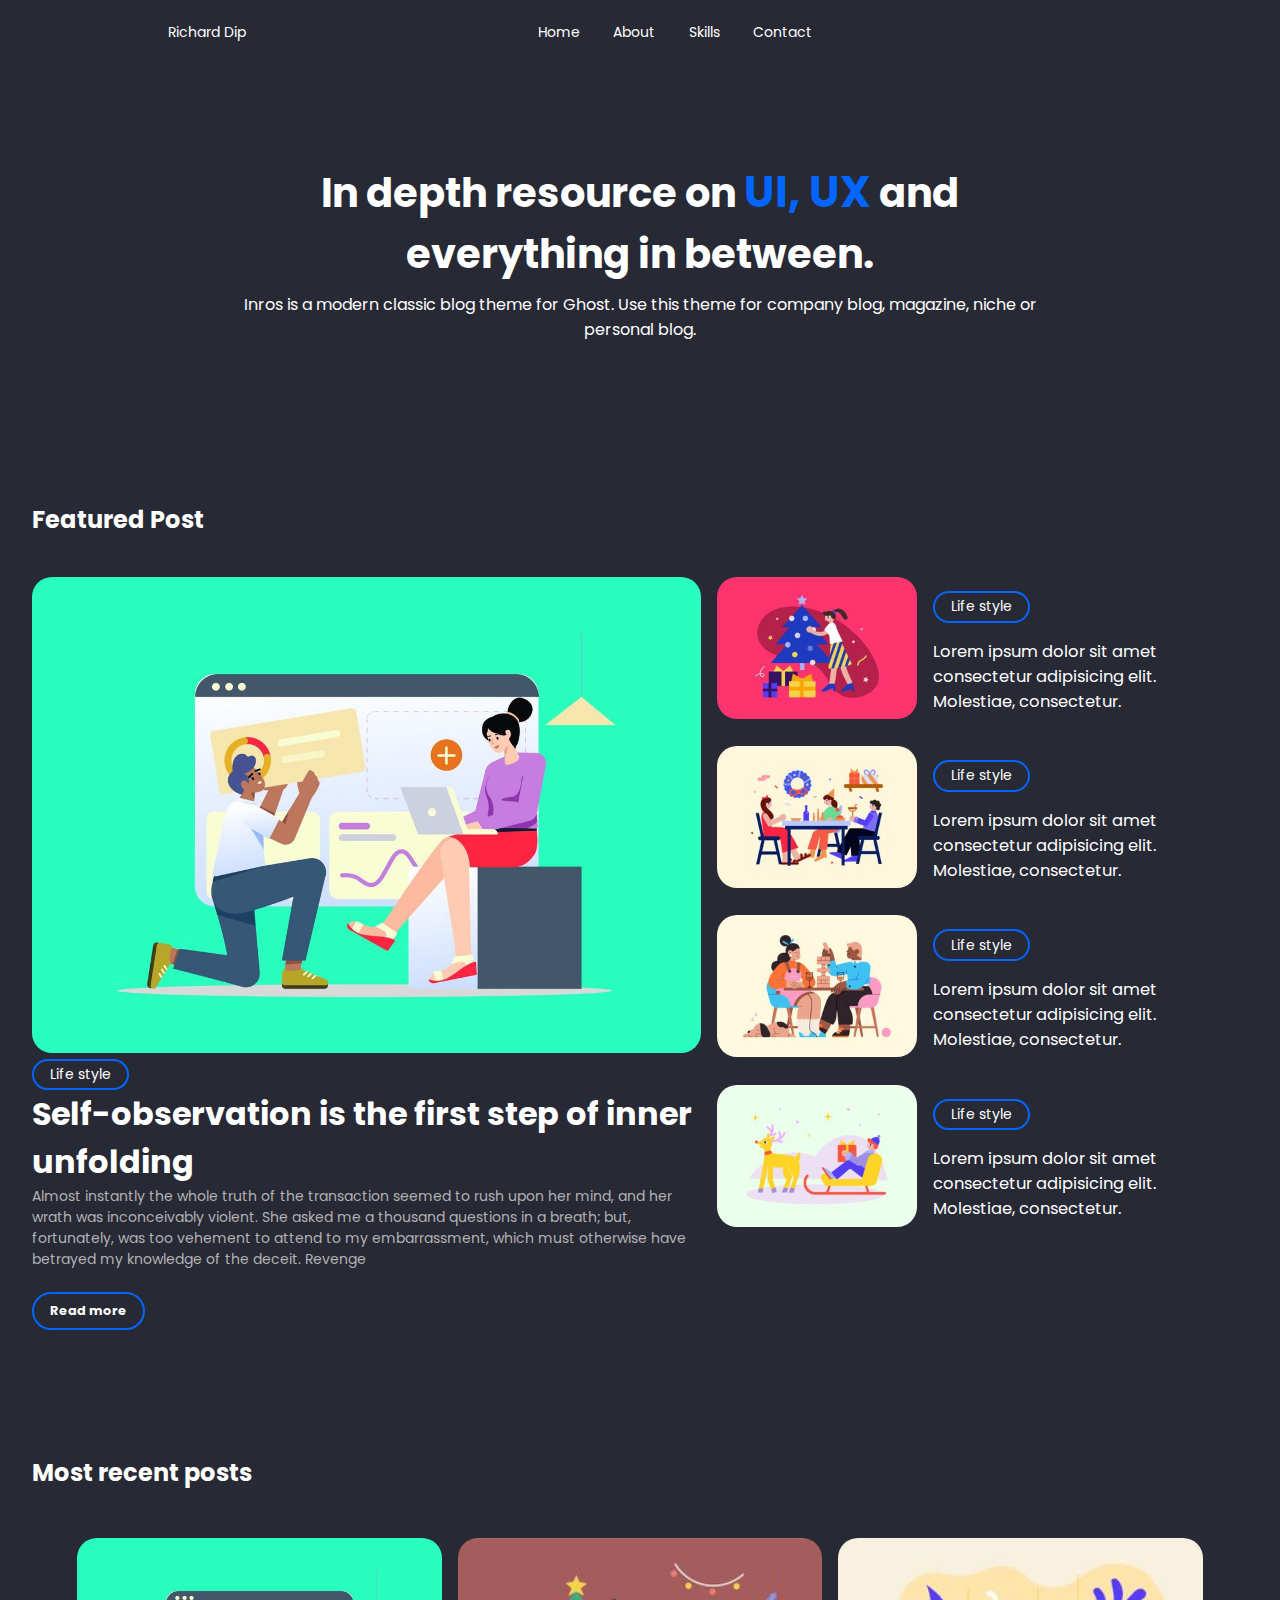
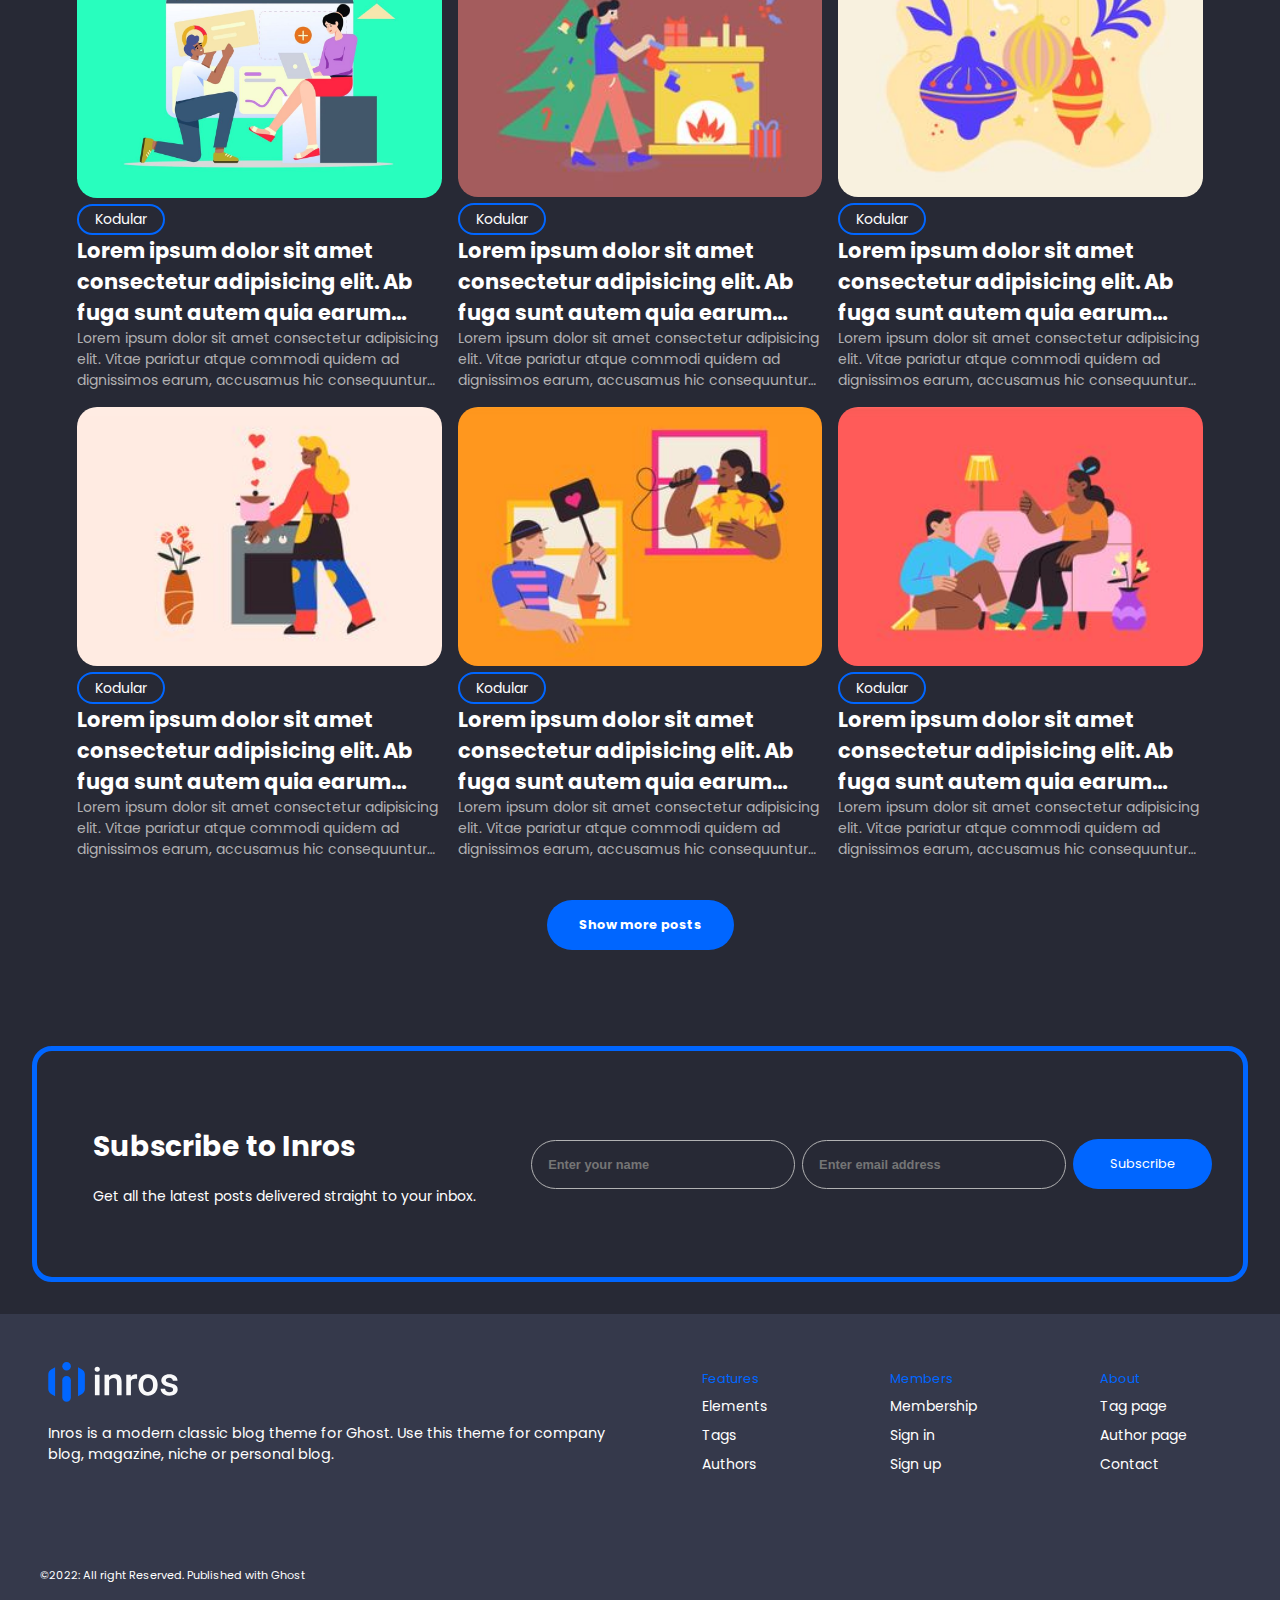
==== index.html @ c72eb29f "m" ====
<!DOCTYPE html>
<html lang="en">

<head>
    <meta charset="UTF-8">
    <meta http-equiv="X-UA-Compatible" content="IE=edge">
    <meta name="viewport" content="width=device-width, initial-scale=1.0">
    <title>Blog</title>
    <link rel="stylesheet" href="https://unpkg.com/swiper@8/swiper-bundle.min.css" />
    <script src="https://unpkg.com/swiper@8/swiper-bundle.min.js"></script>
    <link rel="stylesheet" href="css/hadder-footer.css">
    <link rel="stylesheet" href="css/index.css">
</head>

<body>
    <header class="header">
        <a href="#" class="header__logo">Richard Dip</a>

        <ion-icon name="menu-outline" class="header__toggle" id="nav-toggle"></ion-icon>

        <nav class="nav" id="nav-menu">
            <div class="nav__content bd-grid">

                <ion-icon name="close-outline" class="nav__close" id="nav-close"></ion-icon>

                <div class="nav__perfil">
                    <div class="nav__img">
                        <img src="images/Frame 7.png" alt="">
                    </div>

                    <div>
                        <a href="#" class="nav__name">Richard Dip</a>
                        <span class="nav__profesion">Web designer</span>
                    </div>
                </div>

                <div class="nav__menu">
                    <ul class="nav__list">
                        <li class="nav__item"><a href="#" class="nav__link">Home</a></li>
                        <li class="nav__item"><a href="#About" class="nav__link">About</a></li>
                        <li class="nav__item"><a href="#Skills" class="nav__link">Skills</a></li>
                        <li class="nav__item"><a href="#Footer" class="nav__link">Contact</a></li>
                    </ul>
                </div>

                <div class="nav__social">
                    <a href="#" class="nav__social-icon">
                        <ion-icon name="logo-facebook"></ion-icon>
                    </a>
                    <a href="#" class="nav__social-icon">
                        <ion-icon name="logo-instagram"></ion-icon>
                    </a>
                    <a href="#" class="nav__social-icon">
                        <ion-icon name="logo-youtube"></ion-icon>
                    </a>
                </div>
            </div>
        </nav>
    </header>




    <div class="home">
        <h1>In depth resource on <span>UI, UX</span> and everything in between.</h1>
        <p>Inros is a modern classic blog theme for Ghost. Use this theme for company blog, magazine, niche or personal
            blog. </p>
    </div>



    <div class="featured">
        <h5>Featured Post</h5>
        <div class="flexbox">
            <div class="mainpost">
                <a href="">
                    <img src="images/image-2.jpg" alt="">
                    <p class="category">Life style</p>
                    <h2>Self-observation is the first step of inner unfolding</h2>
                    <p>Almost instantly the whole truth of the transaction seemed to rush upon her mind, and her wrath
                        was
                        inconceivably violent. She asked me a thousand questions in a breath; but, fortunately, was too
                        vehement to attend to my embarrassment, which must otherwise have betrayed my knowledge of the
                        deceit. Revenge</p>
                    <h5 class="redmore">Read more</h5>
                </a>

            </div>
            <div class="morepost">
                <a href="">
                    <div class="items">
                        <img src="images/image-12.jpg" alt="">
                        <div class="content">
                            <p>Life style</p>
                            <h3>Lorem ipsum dolor sit amet consectetur adipisicing elit. Molestiae, consectetur.</h3>
                        </div>
                    </div>
                </a><a href="">
                    <div class="items">
                        <img src="images/image-13.jpg" alt="">
                        <div class="content">
                            <p>Life style</p>
                            <h3>Lorem ipsum dolor sit amet consectetur adipisicing elit. Molestiae, consectetur.</h3>
                        </div>
                    </div>
                </a><a href="">
                    <div class="items">
                        <img src="images/image-16.jpg" alt="">
                        <div class="content">
                            <p>Life style</p>
                            <h3>Lorem ipsum dolor sit amet consectetur adipisicing elit. Molestiae, consectetur.</h3>
                        </div>
                    </div>
                </a><a href="">
                    <div class="items">
                        <img src="images/image-19.jpg" alt="">
                        <div class="content">
                            <p>Life style</p>
                            <h3>Lorem ipsum dolor sit amet consectetur adipisicing elit. Molestiae, consectetur.</h3>
                        </div>
                    </div>
                </a>



            </div>
        </div>
    </div>

    <div class="mostrecent">
        <h5>Most recent posts</h5>
        <div class="flexbox">
            <div class="items">
                <img src="images/image-2.jpg" alt="">
                <p class="category">Kodular</p>
                <h2>Lorem ipsum dolor sit amet consectetur adipisicing elit. Ab fuga sunt autem quia earum consequatur?
                </h2>
                <p>Lorem ipsum dolor sit amet consectetur adipisicing elit. Vitae pariatur atque commodi quidem ad
                    dignissimos earum, accusamus hic consequuntur mollitia ipsa sed. Explicabo, laudantium?</p>
            </div>
            <div class="items">
                <img src="images/image-20.jpg" alt="">
                <p class="category">Kodular</p>
                <h2>Lorem ipsum dolor sit amet consectetur adipisicing elit. Ab fuga sunt autem quia earum consequatur?
                </h2>
                <p>Lorem ipsum dolor sit amet consectetur adipisicing elit. Vitae pariatur atque commodi quidem ad
                    dignissimos earum, accusamus hic consequuntur mollitia ipsa sed. Explicabo, laudantium?</p>
            </div>
            <div class="items">
                <img src="images/image-21-1.jpg" alt="">
                <p class="category">Kodular</p>
                <h2>Lorem ipsum dolor sit amet consectetur adipisicing elit. Ab fuga sunt autem quia earum consequatur?
                </h2>
                <p>Lorem ipsum dolor sit amet consectetur adipisicing elit. Vitae pariatur atque commodi quidem ad
                    dignissimos earum, accusamus hic consequuntur mollitia ipsa sed. Explicabo, laudantium?</p>
            </div>
            <div class="items">
                <img src="images/image-23.jpg" alt="">
                <p class="category">Kodular</p>
                <h2>Lorem ipsum dolor sit amet consectetur adipisicing elit. Ab fuga sunt autem quia earum consequatur?
                </h2>
                <p>Lorem ipsum dolor sit amet consectetur adipisicing elit. Vitae pariatur atque commodi quidem ad
                    dignissimos earum, accusamus hic consequuntur mollitia ipsa sed. Explicabo, laudantium?</p>
            </div>
            <div class="items">
                <img src="images/image-6.jpg" alt="">
                <p class="category">Kodular</p>
                <h2>Lorem ipsum dolor sit amet consectetur adipisicing elit. Ab fuga sunt autem quia earum consequatur?
                </h2>
                <p>Lorem ipsum dolor sit amet consectetur adipisicing elit. Vitae pariatur atque commodi quidem ad
                    dignissimos earum, accusamus hic consequuntur mollitia ipsa sed. Explicabo, laudantium?</p>
            </div>
            <div class="items">
                <img src="images/image-7.jpg" alt="">
                <p class="category">Kodular</p>
                <h2>Lorem ipsum dolor sit amet consectetur adipisicing elit. Ab fuga sunt autem quia earum consequatur?
                </h2>
                <p>Lorem ipsum dolor sit amet consectetur adipisicing elit. Vitae pariatur atque commodi quidem ad
                    dignissimos earum, accusamus hic consequuntur mollitia ipsa sed. Explicabo, laudantium?</p>
            </div>
        </div>

        <center>
            <div class="showmore">Show more posts</div>
        </center>

    </div>

    <div class="subcribe">
        <div class="contants">
            <h1>Subscribe to Inros</h1>
            <p>Get all the latest posts delivered straight to your inbox. </p>
        </div>
        <form action="" class="form">
            <div class="formdiv">
                <input type="text" placeholder="Enter your name">
                <input type="text" placeholder="Enter email address">
                <div class="submite"><span>Subscribe</span></div>
            </div>
        </form>

    </div>




    <div class="footer">
        <div class="details">
            <img src="images/logo.svg" alt="">
            <p>Inros is a modern classic blog theme for Ghost. Use this theme for company blog, magazine, niche or
                personal blog. </p>
            <div class="nav__social">
                <a href="#" class="nav__social-icon">
                    <ion-icon name="logo-facebook"></ion-icon>
                </a>
                <a href="#" class="nav__social-icon">
                    <ion-icon name="logo-instagram"></ion-icon>
                </a>
                <a href="#" class="nav__social-icon">
                    <ion-icon name="logo-youtube"></ion-icon>
                </a>
            </div>
        </div>
        <div class="linksdiv">
            <ul class="bootomlist">
            <li class="active">Features</li>
            <li><a href="#">Elements</a></li>
            <li><a href="#">Tags</a></li>
            <li><a href="#">Authors</a></li>
        </ul>
        <ul class="bootomlist">
            <li class="active">Members</li>
            <li><a href="#">Membership</a></li>
            <li><a href="#">Sign in</a></li>
            <li><a href="#">Sign up</a></li>
        </ul>
        <ul class="bootomlist">
            <li class="active">About</li>
            <li><a href="#">Tag page</a></li>
            <li><a href="#">Author page</a></li>
            <li><a href="#">Contact</a></li>
        </ul>
        </div>
        <div class="copyright">
            <p>&copy;2022: All right Reserved. Published with Ghost</p>
        </div>
        
    </div>









    <script src="https://unpkg.com/ionicons@5.1.2/dist/ionicons.js"></script>
    <script src="js/nav.js"></script>
</body>

</html>
---- css/hadder-footer.css ----
/*===== GOOGLE FONTS =====*/
@import url("https://fonts.googleapis.com/css2?family=Poppins:wght@400;500&display=swap");
/*===== VARIABLES CSS =====*/
:root {
  --header-height: 3rem;
  /*===== Colores =====*/
  --first-color: #0066FF;
  --dark-color: #272935;
  --dark-color-alt: #35394b;
  --text-light-color: #b2b2b3;
  --white-color: #ffffff;
  /*===== Fuente y tipografia =====*/
  --body-font: 'Poppins', sans-serif;
  --normal-font-size: 14px;
  --small-font-size: 13px;
  /*===== z index =====*/
  --z-fixed: 100;
}

::-webkit-scrollbar {
  width: 0;
  display: none;
  height: 0;
}

html {
  scroll-behavior: smooth;
}

@media screen and (min-width: 768px) {
  :root {
    --normal-font-size: 14px;
    --small-font-size: 12px;
  }
}

/*===== BASE =====*/
*,
::before,
::after {
  -webkit-box-sizing: border-box;
  box-sizing: border-box;
}

body {
  scroll-behavior: smooth !important;
  margin: var(--header-height) 0 0 0;
  font-family: var(--body-font);
  font-size: var(--normal-font-size);
  background-color: var(--dark-color);
  color: var(--white-color);
  overflow-x: hidden;
  width: 100vw;
}

ul {
  margin: 0;
  padding: 0;
  list-style: none;
}

a {
  text-decoration: none;
}

img {
  max-width: 100%;
  height: auto;
}

.row {
  display: -webkit-box;
  display: -ms-flexbox;
  display: flex;
  -ms-flex-wrap: wrap;
      flex-wrap: wrap;
  -webkit-box-pack: center;
      -ms-flex-pack: center;
          justify-content: center;
}

.bd-grid {
  max-width: 1024px;
  display: -ms-grid;
  display: grid;
  -ms-grid-columns: 100%;
  grid-template-columns: 100%;
  margin-left: 1.5rem;
  margin-right: 1.5rem;
}

/*===== HEADER =====*/
.header {
  width: 100%;
  height: var(--header-height);
  position: fixed;
  top: 0;
  left: 0;
  padding: 0 1.5rem;
  background-color: var(--dark-color);
  z-index: var(--z-fixed);
  display: -webkit-box;
  display: -ms-flexbox;
  display: flex;
  -webkit-box-pack: justify;
      -ms-flex-pack: justify;
          justify-content: space-between;
  -webkit-box-align: center;
      -ms-flex-align: center;
          align-items: center;
}

.header__logo {
  color: var(--white-color);
}

.header__toggle {
  font-size: 1.5rem;
  color: var(--white-color);
  cursor: pointer;
}

/*===== NAV =====*/
@media screen and (max-width: 768px) {
  .nav {
    position: fixed;
    top: 0;
    left: -100%;
    background-color: var(--dark-color);
    color: var(--white-color);
    width: 100%;
    height: 100vh;
    padding: 1.5rem 0;
    z-index: var(--z-fixed);
    -webkit-transition: .5s;
    transition: .5s;
  }
}

.nav__content {
  height: 100%;
  -ms-grid-rows: max-content 1fr max-content;
  grid-template-rows: -webkit-max-content 1fr -webkit-max-content;
  grid-template-rows: max-content 1fr max-content;
  row-gap: 2rem;
}

.nav__close {
  position: absolute;
  right: 1.5rem;
  font-size: 1.3rem;
  padding: .25rem;
  background-color: var(--dark-color-alt);
  border-radius: 50%;
  cursor: pointer;
}

.nav__img {
  -webkit-box-pack: center;
      -ms-flex-pack: center;
          justify-content: center;
  padding-top: .25rem;
  margin-bottom: .8rem;
  width: 56px;
  height: 56px;
  border-radius: 50%;
  overflow: hidden;
}

.nav__img img {
  width: 46px;
}

.nav__name {
  display: block;
  color: var(--white-color);
}

.nav__profesion {
  font-size: var(--small-font-size);
}

.nav__menu {
  -ms-flex-item-align: center;
  -ms-grid-row-align: center;
  align-self: center;
}

.nav__item {
  margin: 2.5rem 0;
}

.nav__link {
  color: var(--white-color);
}

.nav__social {
  padding-top: .5rem;
}

.nav__social-icon {
  font-size: 1.2rem;
  color: var(--white-color);
  margin-right: 1rem;
}

.nav__social-icon:hover {
  color: var(--first-color);
}

/*Aparecer menu*/
.show {
  left: 0;
}

/*Active menu*/
.active {
  color: var(--first-color);
}

/*===== MEDIA QUERIES =====*/
@media screen and (min-width: 768px) {
  body {
    margin: 0;
  }
  .header {
    height: calc(var(--header-height) + 1rem);
  }
  .header__logo,
  .header__toggle {
    display: none;
  }
  .nav {
    width: 100%;
  }
  .nav__content {
    grid-template-columns: repeat(3, -webkit-max-content);
    -ms-grid-columns: (max-content)[3];
        grid-template-columns: repeat(3, max-content);
    -ms-grid-rows: 1fr;
        grid-template-rows: 1fr;
    -webkit-column-gap: 1rem;
            column-gap: 1rem;
    -webkit-box-pack: justify;
        -ms-flex-pack: justify;
            justify-content: space-between;
  }
  .nav__close,
  .nav__profesion {
    display: none;
  }
  .nav__perfil {
    display: -webkit-box;
    display: -ms-flexbox;
    display: flex;
    -webkit-box-align: center;
    -ms-flex-align: center;
    align-items: center;
  }
  .nav__img {
    width: 32px;
    height: 32px;
    margin-right: .5rem;
    margin-bottom: 0;
    -webkit-box-align: center;
    -ms-flex-align: center;
    align-items: center;
  }
  .nav__img img {
    width: 26px;
  }
  .nav__list {
    display: -webkit-box;
    display: -ms-flexbox;
    display: flex;
  }
  .nav__item {
    margin: 0 .25rem;
  }
  .nav__link {
    padding: .5rem .8rem;
    border-radius: .25rem;
  }
  .nav__link:hover {
    color: var(--first-color);
  }
  .active {
    color: var(--first-color);
  }
}

@media screen and (min-width: 1024px) {
  .bd-grid {
    margin-left: auto;
    margin-right: auto;
  }
}

.footer {
  width: 100vw;
  background-color: var(--dark-color-alt);
  padding: 2rem;
  margin-top: 1rem;
  margin-bottom: 0;
  display: -webkit-box;
  display: -ms-flexbox;
  display: flex;
  -ms-flex-wrap: wrap;
      flex-wrap: wrap;
  -webkit-box-pack: space-evenly;
      -ms-flex-pack: space-evenly;
          justify-content: space-evenly;
}

.footer .details {
  width: 50%;
  padding: 1rem;
}

.footer .details img {
  max-width: 130px;
  width: 50%;
  min-width: 70px;
}

.footer .details p {
  font-size: .9rem;
  color: var(--white-color);
}

.footer .bootomlist {
  margin: 1rem !important;
  margin-bottom: 2rem;
}

.footer .bootomlist li {
  margin: .5rem 0;
}

.footer .bootomlist li a {
  -webkit-transition-duration: .3s;
          transition-duration: .3s;
}

.footer .bootomlist li a:hover {
  color: var(--first-color);
  text-decoration: underline;
}

.footer .bootomlist .active {
  font-size: .8rem;
}

.footer .linksdiv {
  display: -webkit-box;
  display: -ms-flexbox;
  display: flex;
  -ms-flex-wrap: wrap;
      flex-wrap: wrap;
  width: 50%;
  -ms-flex-pack: distribute;
      justify-content: space-around;
}

@media screen and (max-width: 780px) {
  .footer .details {
    width: 100%;
    padding: 0;
  }
  .footer .linksdiv {
    width: 100%;
  }
}

.footer .copyright {
  width: 100%;
  margin-top: 1rem;
  padding: .5rem;
}

.footer .copyright p {
  color: var(--white-color);
  font-size: .7rem;
}

.footer .copyright p a {
  color: var(--first-color);
}
/*# sourceMappingURL=hadder-footer.css.map */
---- css/index.css ----
a {
  color: var(--white-color);
}

.home {
  margin-top: 80px;
  width: 100vw;
  padding: 5rem 1rem;
  color: var(--white-color);
  display: -webkit-box;
  display: -ms-flexbox;
  display: flex;
  -webkit-box-pack: center;
      -ms-flex-pack: center;
          justify-content: center;
  -webkit-box-orient: vertical;
  -webkit-box-direction: normal;
      -ms-flex-direction: column;
          flex-direction: column;
  -webkit-box-align: center;
      -ms-flex-align: center;
          align-items: center;
  text-align: center;
}

.home h1 {
  font-size: 2.5rem;
  max-width: 700px;
  margin: 0;
}

.home h1 span {
  color: var(--first-color);
  font-size: 2.7rem;
}

.home p {
  font-size: 1rem;
  max-width: 800px;
  margin: .5rem 0;
}

.flexbox {
  display: -webkit-box;
  display: -ms-flexbox;
  display: flex;
  -ms-flex-wrap: wrap;
      flex-wrap: wrap;
  -webkit-box-pack: center;
      -ms-flex-pack: center;
          justify-content: center;
  -webkit-box-align: center;
      -ms-flex-align: center;
          align-items: center;
  width: 100%;
}

.featured {
  width: 100vw;
  padding: 2rem 2rem;
}

.featured .flexbox {
  -webkit-box-align: unset;
      -ms-flex-align: unset;
          align-items: unset;
}

.featured h5 {
  color: var(--white-color);
  font-size: 1.5rem;
}

.featured .mainpost {
  max-width: 55%;
}

.featured .mainpost img {
  border-radius: 20px;
  width: 100%;
}

.featured .mainpost h2 {
  font-size: 2rem;
  margin: 0;
}

.featured .mainpost h2:hover {
  text-decoration: underline;
}

.featured .mainpost p {
  color: var(--text-light-color);
  margin: 0;
}

.featured .mainpost .category {
  padding: .2rem 1rem;
  border-radius: 20px;
  border: 2px solid var(--first-color);
  width: -webkit-fit-content;
  width: -moz-fit-content;
  width: fit-content;
  -webkit-transition-duration: 0.3s;
          transition-duration: 0.3s;
  color: var(--white-color);
}

.featured .mainpost .redmore {
  border: 2px solid var(--first-color);
  padding: .5rem 1rem;
  border-radius: 20px;
  font-size: .8rem;
  width: -webkit-fit-content;
  width: -moz-fit-content;
  width: fit-content;
  -webkit-transition-duration: .3s;
          transition-duration: .3s;
}

.featured .mainpost .redmore:hover {
  background-color: var(--first-color);
}

.featured .morepost {
  width: 45%;
  padding: 1rem;
  padding-top: 0;
  min-height: 100%;
  min-width: 400px;
}

.featured .morepost .items {
  width: 100%;
  display: -webkit-box;
  display: -ms-flexbox;
  display: flex;
  margin-bottom: 1rem;
}

.featured .morepost .items img {
  width: 45%;
  border-radius: 20px;
  height: -webkit-fit-content;
  height: -moz-fit-content;
  height: fit-content;
  margin-right: 1rem;
  min-width: 200px;
}

.featured .morepost .items h3 {
  display: -webkit-box;
  font-weight: normal;
  overflow: hidden;
  text-overflow: ellipsis;
  -webkit-line-clamp: 3;
  -webkit-box-orient: vertical;
  -webkit-transition-duration: .3s;
          transition-duration: .3s;
}

.featured .morepost .items p {
  padding: .2rem 1rem;
  border-radius: 20px;
  border: 2px solid var(--first-color);
  width: -webkit-fit-content;
  width: -moz-fit-content;
  width: fit-content;
  -webkit-transition-duration: 0.3s;
          transition-duration: 0.3s;
}

.featured .morepost .items:hover .content h3 {
  text-decoration: underline;
}

.featured .morepost .items:hover .content p {
  background-color: var(--first-color);
}

@media screen and (max-width: 953px) {
  .featured .mainpost {
    width: 95%;
    max-width: 95%;
    margin-bottom: 3rem;
  }
  .featured .morepost {
    width: 95%;
    max-width: unset;
    min-width: auto;
    padding: 0;
  }
  .featured .morepost .items img {
    min-width: 150px;
  }
}

@media screen and (max-width: 400px) {
  .featured .morepost .items {
    -ms-flex-wrap: wrap;
        flex-wrap: wrap;
  }
  .featured .morepost .items img {
    width: 100%;
  }
  .featured .morepost .items .content {
    width: 100%;
  }
}

.mostrecent {
  width: 100vw;
  padding: 2rem 2rem;
  margin-bottom: 2rem;
}

.mostrecent h5 {
  color: var(--white-color);
  font-size: 1.5rem;
}

.mostrecent .flexbox {
  -webkit-box-align: unset;
      -ms-flex-align: unset;
          align-items: unset;
}

.mostrecent .flexbox .items {
  width: 100%;
  margin-bottom: 1rem;
  width: 30%;
  margin: .5rem;
}

.mostrecent .flexbox .items img {
  width: 100%;
  border-radius: 20px;
  height: -webkit-fit-content;
  height: -moz-fit-content;
  height: fit-content;
  margin-right: 1rem;
  min-width: 200px;
}

.mostrecent .flexbox .items h2 {
  display: -webkit-box;
  overflow: hidden;
  text-overflow: ellipsis;
  -webkit-line-clamp: 3;
  -webkit-box-orient: vertical;
  -webkit-transition-duration: .3s;
          transition-duration: .3s;
  margin: 0;
  color: var(--white-color);
}

.mostrecent .flexbox .items p {
  color: var(--text-light-color);
  margin: 0;
  display: -webkit-box;
  overflow: hidden;
  text-overflow: ellipsis;
  -webkit-line-clamp: 3;
  -webkit-box-orient: vertical;
  -webkit-transition-duration: .3s;
          transition-duration: .3s;
}

.mostrecent .flexbox .items .category {
  padding: .2rem 1rem;
  border-radius: 20px;
  border: 2px solid var(--first-color);
  width: -webkit-fit-content;
  width: -moz-fit-content;
  width: fit-content;
  -webkit-transition-duration: 0.3s;
          transition-duration: 0.3s;
  color: var(--white-color);
}

.mostrecent .flexbox .items:hover .content h3 {
  text-decoration: underline;
}

.mostrecent .flexbox .items:hover .content p {
  background-color: var(--first-color);
}

@media screen and (max-width: 953px) {
  .mostrecent .flexbox .items {
    width: 45%;
    margin: .5rem;
  }
}

@media screen and (max-width: 600px) {
  .mostrecent .flexbox .items {
    width: 95%;
    margin: .5rem 0;
  }
}

.mostrecent .showmore {
  border: none;
  border-radius: 30px;
  padding: 1rem 2rem;
  background-color: var(--first-color);
  color: var(--white-color);
  margin: 2rem;
  font-weight: bold;
  font-size: .8rem;
  width: -webkit-fit-content;
  width: -moz-fit-content;
  width: fit-content;
  cursor: pointer;
}

.subcribe {
  width: 95%;
  margin: 2rem auto;
  border: 5px solid var(--first-color);
  border-radius: 20px;
  padding: 1.5rem;
  display: -webkit-box;
  display: -ms-flexbox;
  display: flex;
  -ms-flex-wrap: wrap;
      flex-wrap: wrap;
  -webkit-box-align: center;
      -ms-flex-align: center;
          align-items: center;
}

.subcribe .contants {
  width: -webkit-fit-content;
  width: -moz-fit-content;
  width: fit-content;
  padding: 2rem;
  width: 40%;
}

.subcribe .form {
  width: 60%;
}

.subcribe .formdiv {
  width: 100%;
  display: -webkit-box;
  display: -ms-flexbox;
  display: flex;
  -ms-flex-wrap: wrap;
      flex-wrap: wrap;
  -webkit-box-align: center;
      -ms-flex-align: center;
          align-items: center;
  -webkit-box-pack: space-evenly;
      -ms-flex-pack: space-evenly;
          justify-content: space-evenly;
}

.subcribe .formdiv input {
  width: 38%;
  border: 1px solid var(--text-light-color);
  background-color: transparent;
  color: var(--text-light-color);
  border-radius: 30px;
  padding: 1rem;
  font-weight: bold;
  font-size: .8rem;
}

.subcribe .formdiv .submite {
  width: 20%;
  background-color: var(--first-color);
  color: var(--white-color);
  border-radius: 30px;
  padding: 1rem;
  display: -webkit-box;
  display: -ms-flexbox;
  display: flex;
  -webkit-box-pack: center;
      -ms-flex-pack: center;
          justify-content: center;
  -webkit-box-align: center;
      -ms-flex-align: center;
          align-items: center;
}

.subcribe .formdiv .submite span {
  font-size: .8rem;
}

@media screen and (max-width: 1000px) {
  .subcribe .contants {
    width: 100%;
  }
  .subcribe .form {
    width: 100%;
  }
}

@media screen and (max-width: 1000px) {
  .subcribe .formdiv input {
    width: 45%;
  }
  .subcribe .formdiv .submite {
    width: 95%;
    margin: 1.2rem;
  }
}

@media screen and (max-width: 1000px) {
  .subcribe .formdiv input {
    width: 100%;
    margin: .5rem 0;
  }
  .subcribe .formdiv .submite {
    width: 100%;
    margin: .5rem 0;
  }
}
/*# sourceMappingURL=index.css.map */
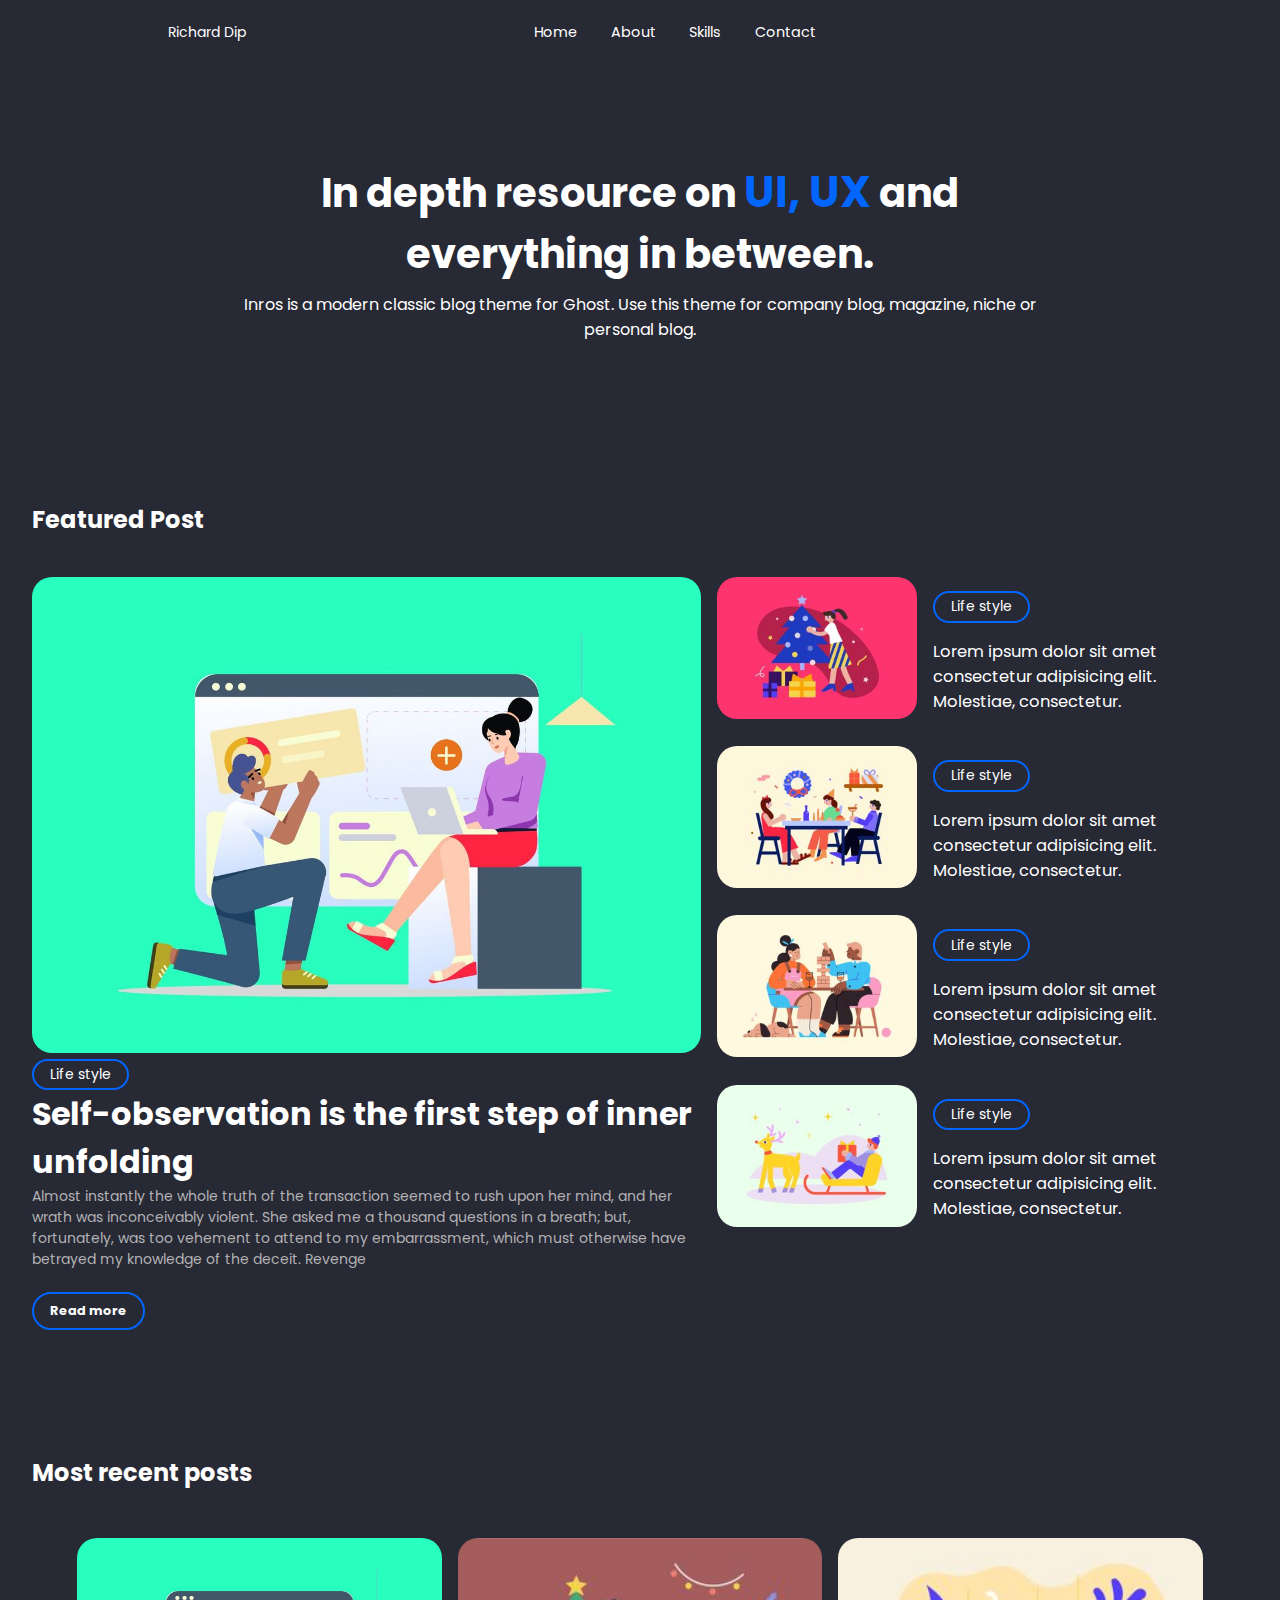
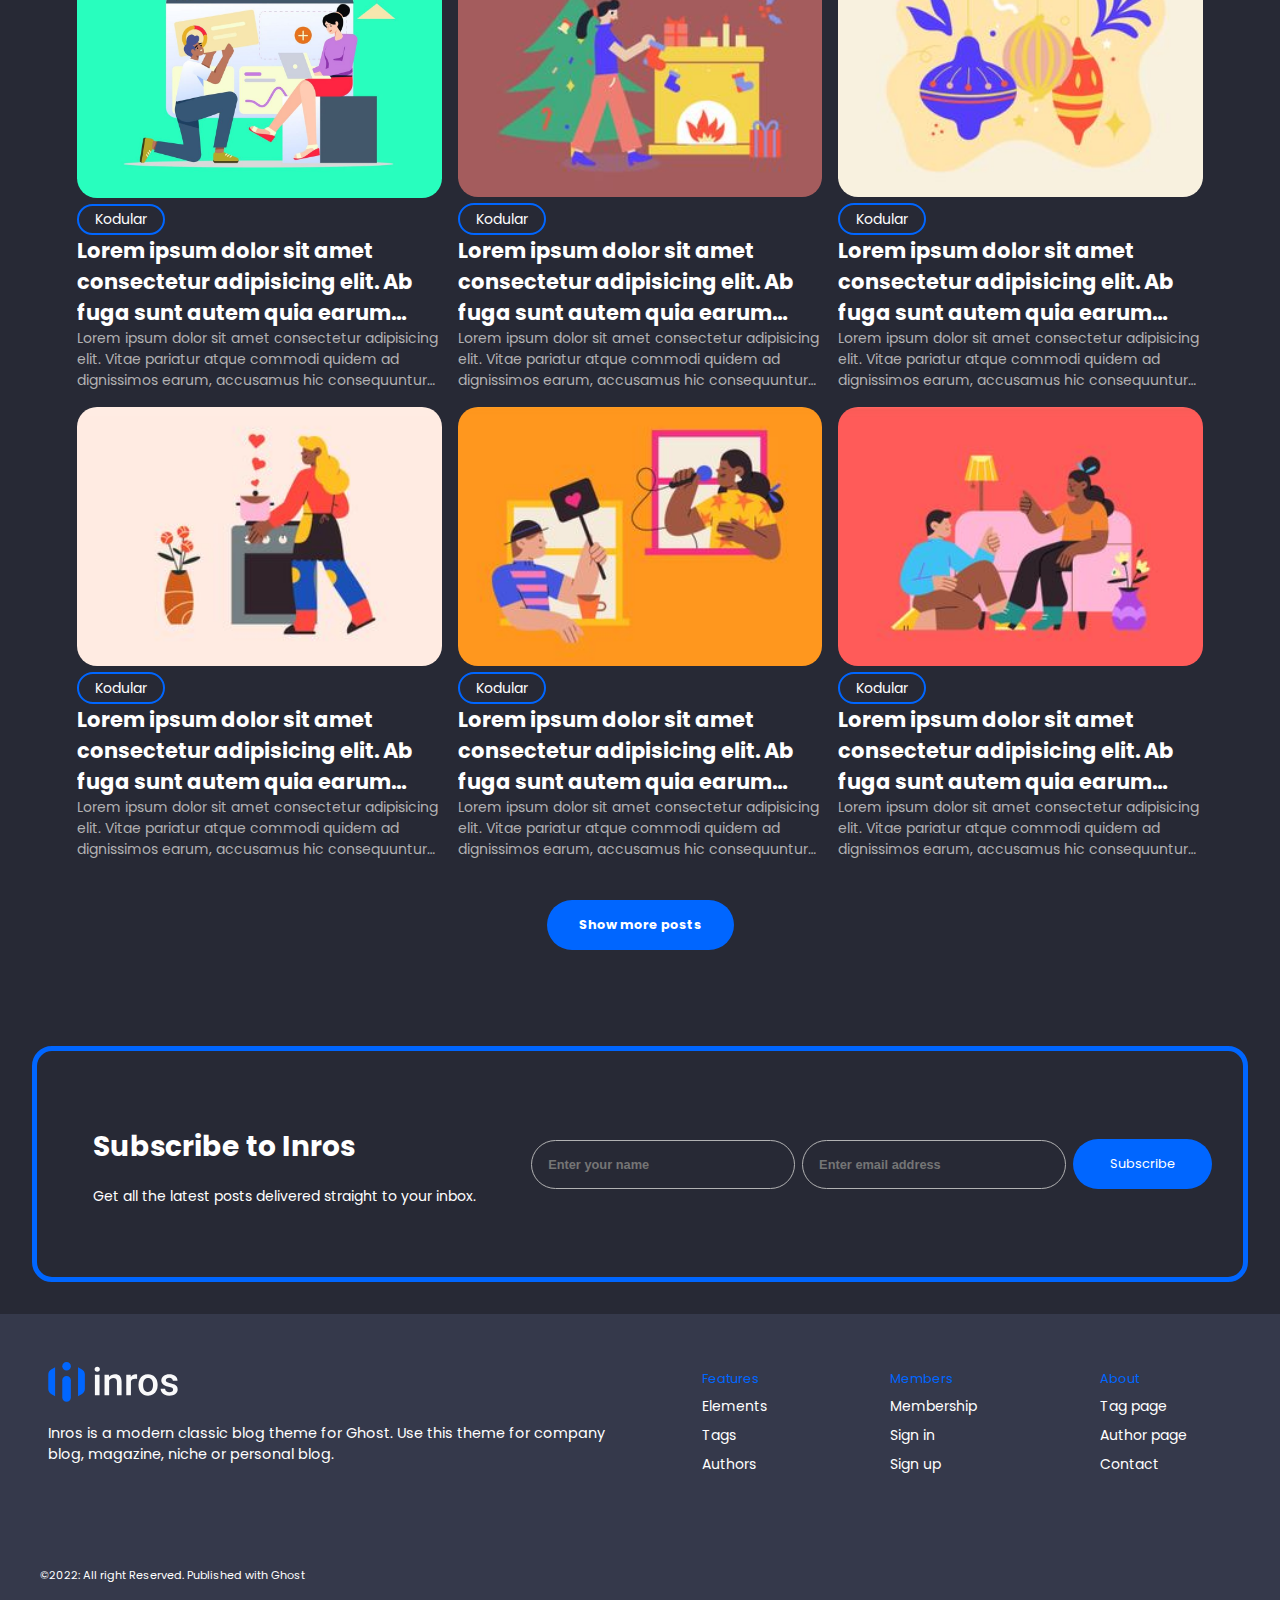
==== commit f911338e: "Naeem" ====
--- a/index.html
+++ b/index.html
@@ -205,7 +205,7 @@
 
 
     <div class="footer">
-        <div class="details">
+        <div class="detailsfoot">
             <img src="images/logo.svg" alt="">
             <p>Inros is a modern classic blog theme for Ghost. Use this theme for company blog, magazine, niche or
                 personal blog. </p>
--- a/css/hadder-footer.css
+++ b/css/hadder-footer.css
@@ -280,6 +280,7 @@
   .nav__link {
     padding: .5rem .8rem;
     border-radius: .25rem;
+    font-size: .9rem;
   }
   .nav__link:hover {
     color: var(--first-color);
@@ -293,6 +294,126 @@
   .bd-grid {
     margin-left: auto;
     margin-right: auto;
+  }
+}
+
+.flexbox {
+  display: -webkit-box;
+  display: -ms-flexbox;
+  display: flex;
+  -ms-flex-wrap: wrap;
+      flex-wrap: wrap;
+  -webkit-box-pack: center;
+      -ms-flex-pack: center;
+          justify-content: center;
+  -webkit-box-align: center;
+      -ms-flex-align: center;
+          align-items: center;
+  width: 100%;
+}
+
+.subcribe {
+  width: 95%;
+  margin: 2rem auto;
+  border: 5px solid var(--first-color);
+  border-radius: 20px;
+  padding: 1.5rem;
+  display: -webkit-box;
+  display: -ms-flexbox;
+  display: flex;
+  -ms-flex-wrap: wrap;
+      flex-wrap: wrap;
+  -webkit-box-align: center;
+      -ms-flex-align: center;
+          align-items: center;
+}
+
+.subcribe .contants {
+  width: -webkit-fit-content;
+  width: -moz-fit-content;
+  width: fit-content;
+  padding: 2rem;
+  width: 40%;
+}
+
+.subcribe .form {
+  width: 60%;
+}
+
+.subcribe .formdiv {
+  width: 100%;
+  display: -webkit-box;
+  display: -ms-flexbox;
+  display: flex;
+  -ms-flex-wrap: wrap;
+      flex-wrap: wrap;
+  -webkit-box-align: center;
+      -ms-flex-align: center;
+          align-items: center;
+  -webkit-box-pack: space-evenly;
+      -ms-flex-pack: space-evenly;
+          justify-content: space-evenly;
+}
+
+.subcribe .formdiv input {
+  width: 38%;
+  border: 1px solid var(--text-light-color);
+  background-color: transparent;
+  color: var(--text-light-color);
+  border-radius: 30px;
+  padding: 1rem;
+  font-weight: bold;
+  font-size: .8rem;
+}
+
+.subcribe .formdiv .submite {
+  width: 20%;
+  background-color: var(--first-color);
+  color: var(--white-color);
+  border-radius: 30px;
+  padding: 1rem;
+  display: -webkit-box;
+  display: -ms-flexbox;
+  display: flex;
+  -webkit-box-pack: center;
+      -ms-flex-pack: center;
+          justify-content: center;
+  -webkit-box-align: center;
+      -ms-flex-align: center;
+          align-items: center;
+}
+
+.subcribe .formdiv .submite span {
+  font-size: .8rem;
+}
+
+@media screen and (max-width: 1000px) {
+  .subcribe .contants {
+    width: 100%;
+  }
+  .subcribe .form {
+    width: 100%;
+  }
+}
+
+@media screen and (max-width: 1000px) {
+  .subcribe .formdiv input {
+    width: 45%;
+  }
+  .subcribe .formdiv .submite {
+    width: 95%;
+    margin: 1.2rem;
+  }
+}
+
+@media screen and (max-width: 1000px) {
+  .subcribe .formdiv input {
+    width: 100%;
+    margin: .5rem 0;
+  }
+  .subcribe .formdiv .submite {
+    width: 100%;
+    margin: .5rem 0;
   }
 }
 
@@ -312,18 +433,18 @@
           justify-content: space-evenly;
 }
 
-.footer .details {
+.footer .detailsfoot {
   width: 50%;
   padding: 1rem;
 }
 
-.footer .details img {
+.footer .detailsfoot img {
   max-width: 130px;
   width: 50%;
   min-width: 70px;
 }
 
-.footer .details p {
+.footer .detailsfoot p {
   font-size: .9rem;
   color: var(--white-color);
 }
@@ -363,7 +484,7 @@
 }
 
 @media screen and (max-width: 780px) {
-  .footer .details {
+  .footer .detailsfoot {
     width: 100%;
     padding: 0;
   }
--- a/css/index.css
+++ b/css/index.css
@@ -40,21 +40,6 @@
   margin: .5rem 0;
 }
 
-.flexbox {
-  display: -webkit-box;
-  display: -ms-flexbox;
-  display: flex;
-  -ms-flex-wrap: wrap;
-      flex-wrap: wrap;
-  -webkit-box-pack: center;
-      -ms-flex-pack: center;
-          justify-content: center;
-  -webkit-box-align: center;
-      -ms-flex-align: center;
-          align-items: center;
-  width: 100%;
-}
-
 .featured {
   width: 100vw;
   padding: 2rem 2rem;
@@ -314,109 +299,4 @@
   width: fit-content;
   cursor: pointer;
 }
-
-.subcribe {
-  width: 95%;
-  margin: 2rem auto;
-  border: 5px solid var(--first-color);
-  border-radius: 20px;
-  padding: 1.5rem;
-  display: -webkit-box;
-  display: -ms-flexbox;
-  display: flex;
-  -ms-flex-wrap: wrap;
-      flex-wrap: wrap;
-  -webkit-box-align: center;
-      -ms-flex-align: center;
-          align-items: center;
-}
-
-.subcribe .contants {
-  width: -webkit-fit-content;
-  width: -moz-fit-content;
-  width: fit-content;
-  padding: 2rem;
-  width: 40%;
-}
-
-.subcribe .form {
-  width: 60%;
-}
-
-.subcribe .formdiv {
-  width: 100%;
-  display: -webkit-box;
-  display: -ms-flexbox;
-  display: flex;
-  -ms-flex-wrap: wrap;
-      flex-wrap: wrap;
-  -webkit-box-align: center;
-      -ms-flex-align: center;
-          align-items: center;
-  -webkit-box-pack: space-evenly;
-      -ms-flex-pack: space-evenly;
-          justify-content: space-evenly;
-}
-
-.subcribe .formdiv input {
-  width: 38%;
-  border: 1px solid var(--text-light-color);
-  background-color: transparent;
-  color: var(--text-light-color);
-  border-radius: 30px;
-  padding: 1rem;
-  font-weight: bold;
-  font-size: .8rem;
-}
-
-.subcribe .formdiv .submite {
-  width: 20%;
-  background-color: var(--first-color);
-  color: var(--white-color);
-  border-radius: 30px;
-  padding: 1rem;
-  display: -webkit-box;
-  display: -ms-flexbox;
-  display: flex;
-  -webkit-box-pack: center;
-      -ms-flex-pack: center;
-          justify-content: center;
-  -webkit-box-align: center;
-      -ms-flex-align: center;
-          align-items: center;
-}
-
-.subcribe .formdiv .submite span {
-  font-size: .8rem;
-}
-
-@media screen and (max-width: 1000px) {
-  .subcribe .contants {
-    width: 100%;
-  }
-  .subcribe .form {
-    width: 100%;
-  }
-}
-
-@media screen and (max-width: 1000px) {
-  .subcribe .formdiv input {
-    width: 45%;
-  }
-  .subcribe .formdiv .submite {
-    width: 95%;
-    margin: 1.2rem;
-  }
-}
-
-@media screen and (max-width: 1000px) {
-  .subcribe .formdiv input {
-    width: 100%;
-    margin: .5rem 0;
-  }
-  .subcribe .formdiv .submite {
-    width: 100%;
-    margin: .5rem 0;
-  }
-}
 /*# sourceMappingURL=index.css.map */